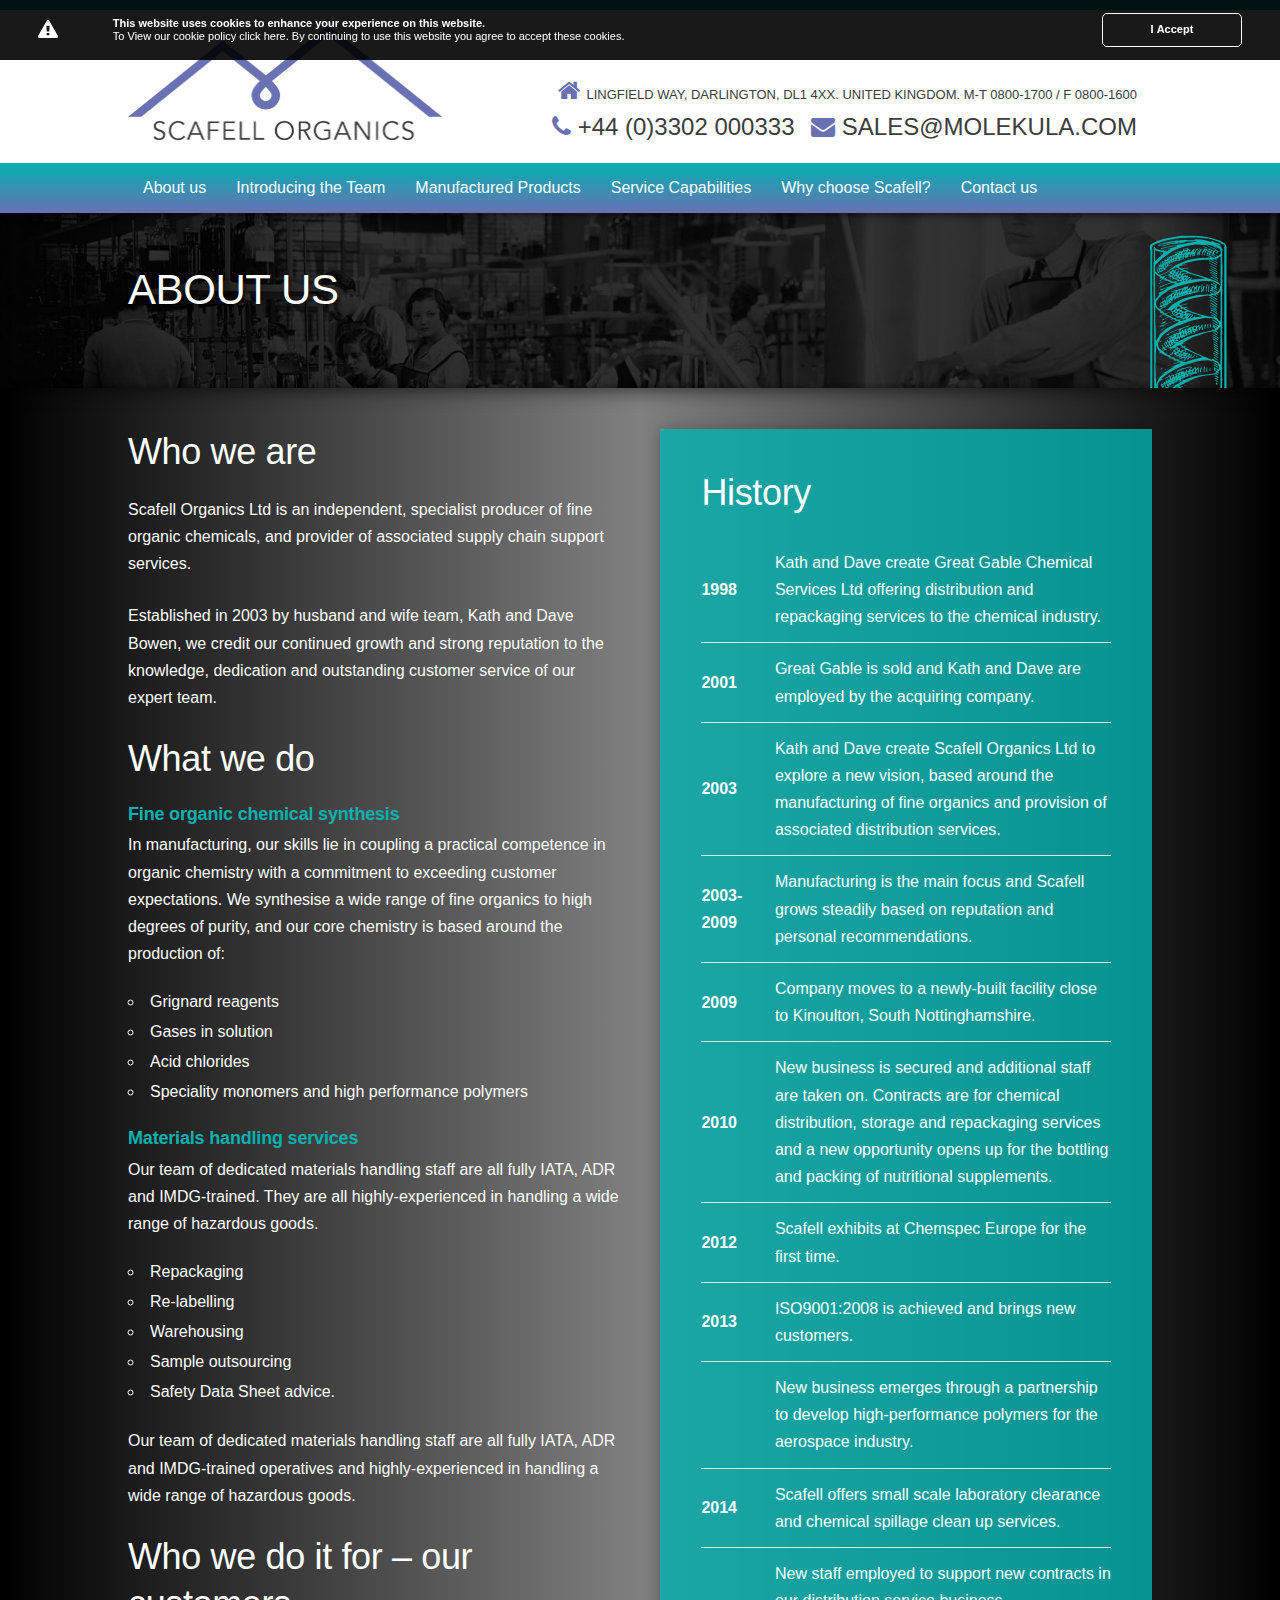
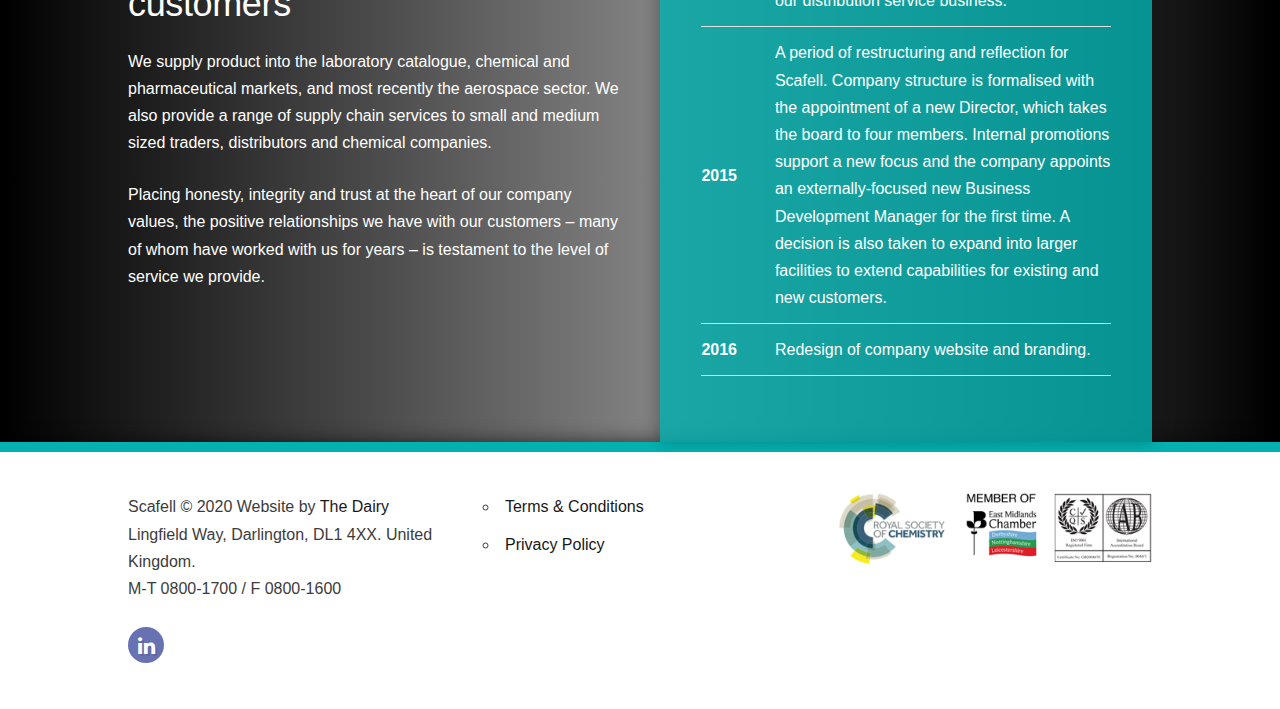
==== about-us/index.html @ ddab3511 "WIP" ====
<!DOCTYPE html>
<html lang="en">
<head>
  <!-- Basic Page Needs
  –––––––––––––––––––––––––––––––––––––––––––––––––– -->
  <meta charset="utf-8">
  <title> &raquo; About us</title>
  <meta name="author" content="">
  <!-- Mobile Specific Metas
  –––––––––––––––––––––––––––––––––––––––––––––––––– -->
  <meta name="viewport" content="width=device-width, initial-scale=1">
  <!-- CSS
  –––––––––––––––––––––––––––––––––––––––––––––––––– -->
  <link href="../wp-content/themes/scafell/style.css" rel="stylesheet">
  <link rel="stylesheet" href="../wp-content/themes/scafell/css/normalize.css">
  <link rel="stylesheet" href="../wp-content/themes/scafell/css/skeleton.css">
  <link rel="stylesheet" href="https://maxcdn.bootstrapcdn.com/font-awesome/4.5.0/css/font-awesome.min.css">
  <link rel="stylesheet" href="../wp-content/themes/scafell/slick/slick.css">
  <link rel="stylesheet" href="../wp-content/themes/scafell/slick/slick-theme.css">
  <script type="text/javascript" src="http://code.jquery.com/jquery-2.1.0.js"></script>
  <!-- Favicon
  –––––––––––––––––––––––––––––––––––––––––––––––––– -->
  <link rel="shortcut icon" href="../wp-content/themes/scafell/favicon.ico" />
  <link rel='dns-prefetch' href='../index.html' />
<link rel='dns-prefetch' href='http://s.w.org/' />
		<script type="text/javascript">
			window._wpemojiSettings = {"baseUrl":"https:\/\/s.w.org\/images\/core\/emoji\/11\/72x72\/","ext":".png","svgUrl":"https:\/\/s.w.org\/images\/core\/emoji\/11\/svg\/","svgExt":".svg","source":{"concatemoji":"http:\/\/www.scafellorganics.com\/wp-includes\/js\/wp-emoji-release.min.js?ver=01c23e1a652e70f67f09400003072435"}};
			!function(a,b,c){function d(a,b){var c=String.fromCharCode;l.clearRect(0,0,k.width,k.height),l.fillText(c.apply(this,a),0,0);var d=k.toDataURL();l.clearRect(0,0,k.width,k.height),l.fillText(c.apply(this,b),0,0);var e=k.toDataURL();return d===e}function e(a){var b;if(!l||!l.fillText)return!1;switch(l.textBaseline="top",l.font="600 32px Arial",a){case"flag":return!(b=d([55356,56826,55356,56819],[55356,56826,8203,55356,56819]))&&(b=d([55356,57332,56128,56423,56128,56418,56128,56421,56128,56430,56128,56423,56128,56447],[55356,57332,8203,56128,56423,8203,56128,56418,8203,56128,56421,8203,56128,56430,8203,56128,56423,8203,56128,56447]),!b);case"emoji":return b=d([55358,56760,9792,65039],[55358,56760,8203,9792,65039]),!b}return!1}function f(a){var c=b.createElement("script");c.src=a,c.defer=c.type="text/javascript",b.getElementsByTagName("head")[0].appendChild(c)}var g,h,i,j,k=b.createElement("canvas"),l=k.getContext&&k.getContext("2d");for(j=Array("flag","emoji"),c.supports={everything:!0,everythingExceptFlag:!0},i=0;i<j.length;i++)c.supports[j[i]]=e(j[i]),c.supports.everything=c.supports.everything&&c.supports[j[i]],"flag"!==j[i]&&(c.supports.everythingExceptFlag=c.supports.everythingExceptFlag&&c.supports[j[i]]);c.supports.everythingExceptFlag=c.supports.everythingExceptFlag&&!c.supports.flag,c.DOMReady=!1,c.readyCallback=function(){c.DOMReady=!0},c.supports.everything||(h=function(){c.readyCallback()},b.addEventListener?(b.addEventListener("DOMContentLoaded",h,!1),a.addEventListener("load",h,!1)):(a.attachEvent("onload",h),b.attachEvent("onreadystatechange",function(){"complete"===b.readyState&&c.readyCallback()})),g=c.source||{},g.concatemoji?f(g.concatemoji):g.wpemoji&&g.twemoji&&(f(g.twemoji),f(g.wpemoji)))}(window,document,window._wpemojiSettings);
		</script>
		<style type="text/css">
img.wp-smiley,
img.emoji {
	display: inline !important;
	border: none !important;
	box-shadow: none !important;
	height: 1em !important;
	width: 1em !important;
	margin: 0 .07em !important;
	vertical-align: -0.1em !important;
	background: none !important;
	padding: 0 !important;
}
</style>
<link rel='stylesheet' id='contact-form-7-css'  href='../wp-content/plugins/contact-form-7/includes/css/styles.css%3Fver=5.0.css' type='text/css' media='all' />
<link rel='stylesheet' id='cssmenu-styles-css'  href='../wp-content/themes/scafell/cssmenu/styles.css%3Fver=01c23e1a652e70f67f09400003072435.css' type='text/css' media='all' />
<script type='text/javascript' src='../wp-includes/js/jquery/jquery.js%3Fver=1.12.4'></script>
<script type='text/javascript' src='../wp-includes/js/jquery/jquery-migrate.min.js%3Fver=1.4.1'></script>
<link rel='https://api.w.org/' href='../wp-json/index.html' />
<link rel="EditURI" type="application/rsd+xml" title="RSD" href="http://www.scafellorganics.com/xmlrpc.php?rsd" />
<link rel="wlwmanifest" type="application/wlwmanifest+xml" href="../wp-includes/wlwmanifest.xml" /> 

<link rel="canonical" href="../index.html%3Fp=10.html" />
<link rel='shortlink' href='../index.html%3Fp=10.html' />
<link rel="alternate" type="application/json+oembed" href="../wp-json/oembed/1.0/embed%3Furl=http:%252F%252Fwww.scafellorganics.com%252Fabout-us%252F" />
<link rel="alternate" type="text/xml+oembed" href="../wp-json/oembed/1.0/embed%3Furl=http:%252F%252Fwww.scafellorganics.com%252Fabout-us%252F&amp;format=xml" />
<script type="text/javascript">
(function(url){
	if(/(?:Chrome\/26\.0\.1410\.63 Safari\/537\.31|WordfenceTestMonBot)/.test(navigator.userAgent)){ return; }
	var addEvent = function(evt, handler) {
		if (window.addEventListener) {
			document.addEventListener(evt, handler, false);
		} else if (window.attachEvent) {
			document.attachEvent('on' + evt, handler);
		}
	};
	var removeEvent = function(evt, handler) {
		if (window.removeEventListener) {
			document.removeEventListener(evt, handler, false);
		} else if (window.detachEvent) {
			document.detachEvent('on' + evt, handler);
		}
	};
	var evts = 'contextmenu dblclick drag dragend dragenter dragleave dragover dragstart drop keydown keypress keyup mousedown mousemove mouseout mouseover mouseup mousewheel scroll'.split(' ');
	var logHuman = function() {
		if (window.wfLogHumanRan) { return; }
		window.wfLogHumanRan = true;
		var wfscr = document.createElement('script');
		wfscr.type = 'text/javascript';
		wfscr.async = true;
		wfscr.src = url + '&r=' + Math.random();
		(document.getElementsByTagName('head')[0]||document.getElementsByTagName('body')[0]).appendChild(wfscr);
		for (var i = 0; i < evts.length; i++) {
			removeEvent(evts[i], logHuman);
		}
	};
	for (var i = 0; i < evts.length; i++) {
		addEvent(evts[i], logHuman);
	}
})('//www.scafellorganics.com/?wordfence_lh=1&hid=ABCF473D843DA428D9F3A5C34EE5E141');
</script>  <style>
	    </style>  
</head>
<body>
    <section id="header">
    	<div class="container">
        	<div class="row">
            	<div class="four columns logo-holder">
                	<a href="../index.html" id="logo">
                    <img src="../wp-content/themes/scafell/images/logo.png" alt="Scafell">
                	</a>
                </div>
                <div class="eight columns">
                	<div class="contact-details">
                    	<i class="fa fa-home"></i> <span class="small">Lingfield Way, Darlington, DL1 4XX. United Kingdom. <br />
M-T 0800-1700 / F 0800-1600<br />
</span>
                    </div>
                	<div class="contact-details">
                    	<i class="fa fa-phone"></i>&nbsp;+44 (0)3302 000333 <br /><i class="fa fa-envelope"></i>&nbsp;sales@molekula.com                    </div>
                </div>
            </div>
        </div>
    </section>
    <section id="navigation">
    	<div class="container">
    		<div class="row">
						<div id="cssmenu" class="menu-main-menu-container"><ul id="menu-main-menu" class="menu"><li id="menu-item-23" class="menu-item menu-item-type-post_type menu-item-object-page current-menu-item page_item page-item-10 current_page_item active"><a href="../index.html%3Fp=10.html"><span>About us</span></a></li>
<li id="menu-item-25" class="menu-item menu-item-type-post_type menu-item-object-page"><a href="../index.html%3Fp=12.html"><span>Introducing the Team</span></a></li>
<li id="menu-item-26" class="menu-item menu-item-type-post_type menu-item-object-page"><a href="../index.html%3Fp=14.html"><span>Manufactured Products</span></a></li>
<li id="menu-item-28" class="menu-item menu-item-type-post_type menu-item-object-page"><a href="../index.html%3Fp=16.html"><span>Service Capabilities</span></a></li>
<li id="menu-item-29" class="menu-item menu-item-type-post_type menu-item-object-page"><a href="../index.html%3Fp=18.html"><span>Why choose Scafell?</span></a></li>
<li id="menu-item-24" class="menu-item menu-item-type-post_type menu-item-object-page"><a href="../index.html%3Fp=20.html"><span>Contact us</span></a></li>
</ul></div>			</div>
        </div>
    </section>
    <section id="navigation-mobile">
    	<div class="container">
        	<div class="row">
            	<div class="twelve columns">
                    <input type="checkbox" id="op"></input>
                        <div class="lower">
                            <label for="op">&#9776;</label>
                        </div>
                        <div class="overlay overlay-hugeinc">
                            <label for="op"></label>
                                <nav>
                                    <h3>MENU</h3>
                                    <div class="menu-main-menu-container"><ul id="menu-main-menu-1" class="menu"><li class="menu-item menu-item-type-post_type menu-item-object-page current-menu-item page_item page-item-10 current_page_item menu-item-23"><a href="../index.html%3Fp=10.html">About us</a></li>
<li class="menu-item menu-item-type-post_type menu-item-object-page menu-item-25"><a href="../index.html%3Fp=12.html">Introducing the Team</a></li>
<li class="menu-item menu-item-type-post_type menu-item-object-page menu-item-26"><a href="../index.html%3Fp=14.html">Manufactured Products</a></li>
<li class="menu-item menu-item-type-post_type menu-item-object-page menu-item-28"><a href="../index.html%3Fp=16.html">Service Capabilities</a></li>
<li class="menu-item menu-item-type-post_type menu-item-object-page menu-item-29"><a href="../index.html%3Fp=18.html">Why choose Scafell?</a></li>
<li class="menu-item menu-item-type-post_type menu-item-object-page menu-item-24"><a href="../index.html%3Fp=20.html">Contact us</a></li>
</ul></div>                                </nav>
                        </div>
                </div>
             
            </div>
        </div>
    </section>		<section id="sec-title">
    	<div class="symbol-4">
    	<div class="container">
        	<div class="row">
            	<div class="twelve columns">
                	<h2>About us</h2>
                                    </div>
            </div>
        </div>
        </div>
    </section>
    <section id="default-content">
        <div class="container">
            <div class="row">
                <div class="six columns default-content" >
                    <h3>Who we are</h3>                    <p>Scafell Organics Ltd is an independent, specialist producer of fine organic chemicals, and provider of associated supply chain support services.</p>
<p>Established in 2003 by husband and wife team, Kath and Dave Bowen, we credit our continued growth and strong reputation to the knowledge, dedication and outstanding customer service of our expert team.</p>
                    <h3>What we do</h3>                    <h5><strong>Fine organic chemical synthesis</strong></h5>
<p>In manufacturing, our skills lie in coupling a practical competence in organic chemistry with a commitment to exceeding customer expectations. We synthesise a wide range of fine organics to high degrees of purity, and our core chemistry is based around the production of:</p>
<ul>
<li>Grignard reagents</li>
<li>Gases in solution</li>
<li>Acid chlorides</li>
<li>Speciality monomers and high performance polymers</li>
</ul>
<h5><strong>Materials handling services</strong></h5>
<p>Our team of dedicated materials handling staff are all fully IATA, ADR and IMDG-trained. They are all highly-experienced in handling a wide range of hazardous goods.</p>
<ul>
<li>Repackaging</li>
<li>Re-labelling</li>
<li>Warehousing</li>
<li>Sample outsourcing</li>
<li>Safety Data Sheet advice.</li>
</ul>
<p>Our team of dedicated materials handling staff are all fully IATA, ADR and IMDG-trained operatives and highly-experienced in handling a wide range of hazardous goods.</p>
                    <h3>Who we do it for – our customers</h3>                    <p>We supply product into the laboratory catalogue, chemical and pharmaceutical markets, and most recently the aerospace sector. We also provide a range of supply chain services to small and medium sized traders, distributors and chemical companies.</p>
<p>Placing honesty, integrity and trust at the heart of our company values, the positive relationships we have with our customers – many of whom have worked with us for years – is testament to the level of service we provide.</p>
 
                </div>
                <div class="six columns default-content history" >
                   	<h3>History</h3>                    <table>
<tbody>
<tr>
<td><strong>1998</strong></td>
<td>Kath and Dave create Great Gable Chemical Services Ltd offering distribution and repackaging services to the chemical industry.</td>
</tr>
<tr>
<td><strong>2001</strong></td>
<td>Great Gable is sold and Kath and Dave are employed by the acquiring company.</td>
</tr>
<tr>
<td><strong>2003</strong></td>
<td>Kath and Dave create Scafell Organics Ltd to explore a new vision, based around the manufacturing of fine organics and provision of associated distribution services.</td>
</tr>
<tr>
<td><strong>2003-2009</strong></td>
<td>Manufacturing is the main focus and Scafell grows steadily based on reputation and personal recommendations.</td>
</tr>
<tr>
<td><strong>2009</strong></td>
<td>Company moves to a newly-built facility close to Kinoulton, South Nottinghamshire.</td>
</tr>
<tr>
<td><strong>2010</strong></td>
<td>New business is secured and additional staff are taken on. Contracts are for chemical distribution, storage and repackaging services and a new opportunity opens up for the bottling and packing of nutritional supplements.</td>
</tr>
<tr>
<td><strong>2012</strong></td>
<td>Scafell exhibits at Chemspec Europe for the first time.</td>
</tr>
<tr>
<td><strong>2013</strong></td>
<td>ISO9001:2008 is achieved and brings new customers.</td>
</tr>
<tr>
<td></td>
<td>New business emerges through a partnership to develop high-performance polymers for the aerospace industry.</td>
</tr>
<tr>
<td><strong>2014</strong></td>
<td>Scafell offers small scale laboratory clearance and chemical spillage clean up services.</td>
</tr>
<tr>
<td></td>
<td>New staff employed to support new contracts in our distribution service business.</td>
</tr>
<tr>
<td><strong>2015</strong></td>
<td>A period of restructuring and reflection for Scafell. Company structure is formalised with the appointment of a new Director, which takes the board to four members. Internal promotions support a new focus and the company appoints an externally-focused new Business Development Manager for the first time. A decision is also taken to expand into larger facilities to extend capabilities for existing and new customers.</td>
</tr>
<tr>
<td><strong>2016</strong></td>
<td>Redesign of company website and branding.</td>
</tr>
</tbody>
</table>
 
                </div>
            </div>
            
        </div>
    </section>
<section id="footer">
	<div class="container">
    	<div class="row">
        	<div class="four columns">
            	<p>Scafell &copy; 2020 Website by <a href="http://thedairy.biz" target="_blank">The Dairy</a><br />
                Lingfield Way, Darlington, DL1 4XX. United Kingdom. <br />
M-T 0800-1700 / F 0800-1600<br />
 </p>
                <div class="social-media">
                	                                                                                <a href="https://www.linkedin.com/company/2058125?trk=tyah&trkInfo=clickedVertical%3Acompany%2CclickedEntityId%3A2058125%2Cidx%3A2-1-2%2CtarId%3A1459525324317%2Ctas%3Ascafell%20organics" class="icon" target="_blank"><i class="fa fa-linkedin"></i></a>                                    </div>
            </div>
            				<div class="four columns"><div class="menu-footer-menu-container"><ul id="menu-footer-menu" class="menu"><li id="menu-item-46" class="menu-item menu-item-type-custom menu-item-object-custom menu-item-46"><a href="http://scafell.helpfulpanel.co.uk/wp-content/uploads/2016/04/Scafell_termsandconditions.pdf">Terms &#038; Conditions</a></li>
<li id="menu-item-47" class="menu-item menu-item-type-custom menu-item-object-custom menu-item-47"><a href="http://scafell.helpfulpanel.co.uk/wp-content/uploads/2016/04/Scafell_privacypolicy.pdf">Privacy Policy</a></li>
</ul></div></div><div class="four columns">			<div class="textwidget"><img src="../wp-content/uploads/2016/03/footer-logos.png"></div>
		</div>                        
        </div>
    </div>
</section>
<!-- End Document
  –––––––––––––––––––––––––––––––––––––––––––––––––– -->
<script type='text/javascript'>
	var docCookies = {
	  getItem: function (sKey) {
		if (!sKey) { return null; }
		return decodeURIComponent(document.cookie.replace(new RegExp("(?:(?:^|.*;)\\s*" + encodeURIComponent(sKey).replace(/[\-\.\+\*]/g, "\\$&") + "\\s*\\=\\s*([^;]*).*$)|^.*$"), "$1")) || null;
	  },
	  setItem: function (sKey, sValue, vEnd, sPath, sDomain, bSecure) {
		if (!sKey || /^(?:expires|max\-age|path|domain|secure)$/i.test(sKey)) { return false; }
		var sExpires = "";
		if (vEnd) {
		  switch (vEnd.constructor) {
			case Number:
			  sExpires = vEnd === Infinity ? "; expires=Fri, 31 Dec 9999 23:59:59 GMT" : "; max-age=" + vEnd;
			  break;
			case String:
			  sExpires = "; expires=" + vEnd;
			  break;
			case Date:
			  sExpires = "; expires=" + vEnd.toUTCString();
			  break;
		  }
		}
		document.cookie = encodeURIComponent(sKey) + "=" + encodeURIComponent(sValue) + sExpires + (sDomain ? "; domain=" + sDomain : "") + (sPath ? "; path=" + sPath : "") + (bSecure ? "; secure" : "");
		return true;
	  },
	  removeItem: function (sKey, sPath, sDomain) {
		if (!this.hasItem(sKey)) { return false; }
		document.cookie = encodeURIComponent(sKey) + "=; expires=Thu, 01 Jan 1970 00:00:00 GMT" + (sDomain ? "; domain=" + sDomain : "") + (sPath ? "; path=" + sPath : "");
		return true;
	  },
	  hasItem: function (sKey) {
		if (!sKey) { return false; }
		return (new RegExp("(?:^|;\\s*)" + encodeURIComponent(sKey).replace(/[\-\.\+\*]/g, "\\$&") + "\\s*\\=")).test(document.cookie);
	  },
	  keys: function () {
		var aKeys = document.cookie.replace(/((?:^|\s*;)[^\=]+)(?=;|$)|^\s*|\s*(?:\=[^;]*)?(?:\1|$)/g, "").split(/\s*(?:\=[^;]*)?;\s*/);
		for (var nLen = aKeys.length, nIdx = 0; nIdx < nLen; nIdx++) { aKeys[nIdx] = decodeURIComponent(aKeys[nIdx]); }
		return aKeys;
	  }
	};
	
	function change_size(element, size) {
		var new_size;
		var current = parseInt(docCookies.getItem("FontSize"));
		if (current !== "") {
			current = parseInt(element.css('font-size'));
		}
		if (size === 'smaller') {
			if (current > 15) {
				new_size = current - 2;
			}
		} else if (size === 'bigger') {
			if (current < 24) {
				new_size = current + 2;
			}
		}
		element.css('font-size', new_size + 'px');
		docCookies.setItem("FontSize", new_size, Infinity);
	}
	
	$('#smaller').click(function () {
		change_size($('p'), 'smaller');
	})
	
	$('#bigger').click(function () {
		change_size($('p'), 'bigger');
	});

	var fontSize = docCookies.getItem("FontSize");
	if (fontSize) {
		$('p').css('font-size', fontSize + 'px');
	}
</script>
<script type="text/javascript">
	// step 1
	// does the acceptance cookie already exist?
	var acceptanceCookie;
	acceptanceCookie = getCookie("acceptanceCookie");
	
	
	if (acceptanceCookie != "YES") {
		showAcceptanceCookie();
	}
	// step 2
	// if acceptanceCookie doesn't exist - then build the warning
	function showAcceptanceCookie() {
		
		var cookieWarningContainer = document.createElement("div");
		cookieWarningContainer.id = "cookieWarning";
		
		var cookieWarningHTML = "<div id='cookieWarningIcon'><i class='fa fa-exclamation-triangle'></i></div>";
		cookieWarningHTML = cookieWarningHTML + "<p><strong>This website uses cookies to enhance your experience on this website.</strong><br />To View our cookie policy <a href='http://www.scafellorganics.com/privacy-policy/'>click here</a>. By continuing to use this website you agree to accept these cookies.</p>";
		cookieWarningHTML = cookieWarningHTML + "<a href='../index.html%3Fp=10.html#acceptCookieWarning' onclick='acceptCookieWarning()' id='cookieWarningAccept'>I&nbsp;Accept</a>";
		
		
		
		cookieWarningContainer.innerHTML = cookieWarningHTML;
		document.body.appendChild(cookieWarningContainer);
		
	}
	// step 3
	// action when someone clicks accept
	function acceptCookieWarning() {
		setCookie("acceptanceCookie","YES",3650);
		document.body.removeChild(document.getElementById("cookieWarning"));
	}
	// Extra functions
	function getCookie(c_name) {
		var i,x,y,ARRcookies=document.cookie.split(";");
			for (i=0;i<ARRcookies.length;i++) {
			x=ARRcookies[i].substr(0,ARRcookies[i].indexOf("="));
			y=ARRcookies[i].substr(ARRcookies[i].indexOf("=")+1);
			x=x.replace(/^\s+|\s+$/g,"");
			if (x==c_name) {
				return unescape(y);
			}
		}
	}
	function setCookie(c_name,value,exdays) {
		var exdate=new Date();
		exdate.setDate(exdate.getDate() + exdays);
		var c_value=escape(value) + ((exdays==null) ? "" : "; expires="+exdate.toUTCString());
		document.cookie=c_name + "=" + c_value;
	}
</script>
  
<script type='text/javascript'>
/* <![CDATA[ */
var wpcf7 = {"apiSettings":{"root":"http:\/\/www.scafellorganics.com\/wp-json\/contact-form-7\/v1","namespace":"contact-form-7\/v1"},"recaptcha":{"messages":{"empty":"Please verify that you are not a robot."}}};
/* ]]> */
</script>
<script type='text/javascript' src='../wp-content/plugins/contact-form-7/includes/js/scripts.js%3Fver=5.0'></script>
<script type='text/javascript' src='../wp-includes/js/wp-embed.min.js%3Fver=01c23e1a652e70f67f09400003072435'></script>
</body>
</html>
---- wp-content/themes/scafell/style.css ----
/*
Theme Name: Scafell
Theme URI: http://fah-designs.co.uk/mqworld
Description: A bespoke responsive theme built with Skeleton
Author: Simon Wade
Author URI: http://fah-designs.co.uk
Version: 1.0
Tags: responsive, skeleton, boilerplate,
*/

input.wpcf7-form-control.wpcf7-text, textarea.wpcf7-form-control.wpcf7-textarea {color:#333;}
input.wpcf7-form-control.wpcf7-submit {color:#fff;}
---- wp-content/themes/scafell/css/skeleton.css ----
/*
* Skeleton V2.0.4
* Copyright 2014, Dave Gamache
* www.getskeleton.com
* Free to use under the MIT license.
* http://www.opensource.org/licenses/mit-license.php
* 12/29/2014
*/


/* Table of contents
––––––––––––––––––––––––––––––––––––––––––––––––––
- Grid
- Base Styles
- Typography
- Links
- Buttons
- Forms
- Lists
- Code
- Tables
- Spacing
- Utilities
- Clearing
- Media Queries
*/


/* Grid
–––––––––––––––––––––––––––––––––––––––––––––––––– */
.container {
  position: relative;
  width: 100%;
  max-width: 960px;
  margin: 0 auto;
  padding: 0 20px;
  box-sizing: border-box; }
.column,
.columns {
  width: 100%;
  float: left;
  box-sizing: border-box; }

/* For devices larger than 400px */
@media (min-width: 400px) {
  .container {
    width: 85%;
    padding: 0; }
}

/* For devices larger than 550px */
@media (min-width: 550px) {
  .container {
    width: 80%; }
  .column,
  .columns {
    margin-left: 4%; }
  .column:first-child,
  .columns:first-child {
    margin-left: 0; }

  .one.column,
  .one.columns                    { width: 4.66666666667%; }
  .two.columns                    { width: 13.3333333333%; }
  .three.columns                  { width: 22%;            }
  .four.columns                   { width: 30.6666666667%; }
  .five.columns                   { width: 39.3333333333%; }
  .six.columns                    { width: 48%;            }
  .seven.columns                  { width: 56.6666666667%; }
  .eight.columns                  { width: 65.3333333333%; }
  .nine.columns                   { width: 74.0%;          }
  .ten.columns                    { width: 82.6666666667%; }
  .eleven.columns                 { width: 91.3333333333%; }
  .twelve.columns                 { width: 100%; margin-left: 0; }

  .one-third.column               { width: 30.6666666667%; }
  .two-thirds.column              { width: 65.3333333333%; }

  .one-half.column                { width: 48%; }

  /* Offsets */
  .offset-by-one.column,
  .offset-by-one.columns          { margin-left: 8.66666666667%; }
  .offset-by-two.column,
  .offset-by-two.columns          { margin-left: 17.3333333333%; }
  .offset-by-three.column,
  .offset-by-three.columns        { margin-left: 26%;            }
  .offset-by-four.column,
  .offset-by-four.columns         { margin-left: 34.6666666667%; }
  .offset-by-five.column,
  .offset-by-five.columns         { margin-left: 43.3333333333%; }
  .offset-by-six.column,
  .offset-by-six.columns          { margin-left: 52%;            }
  .offset-by-seven.column,
  .offset-by-seven.columns        { margin-left: 60.6666666667%; }
  .offset-by-eight.column,
  .offset-by-eight.columns        { margin-left: 69.3333333333%; }
  .offset-by-nine.column,
  .offset-by-nine.columns         { margin-left: 78.0%;          }
  .offset-by-ten.column,
  .offset-by-ten.columns          { margin-left: 86.6666666667%; }
  .offset-by-eleven.column,
  .offset-by-eleven.columns       { margin-left: 95.3333333333%; }

  .offset-by-one-third.column,
  .offset-by-one-third.columns    { margin-left: 34.6666666667%; }
  .offset-by-two-thirds.column,
  .offset-by-two-thirds.columns   { margin-left: 69.3333333333%; }

  .offset-by-one-half.column,
  .offset-by-one-half.columns     { margin-left: 52%; }

}


/* Base Styles
–––––––––––––––––––––––––––––––––––––––––––––––––– */
/* NOTE
html is set to 62.5% so that all the REM measurements throughout Skeleton
are based on 10px sizing. So basically 1.5rem = 15px :) */
html {
  font-size: 62.5%; }
body {
  font-size: 1.5em; /* currently ems cause chrome bug misinterpreting rems on body element */
  line-height: 1.6;
  font-weight: 400;
  font-family: 'Droid Sans', sans-serif;
  color: #222; }


/* Typography
–––––––––––––––––––––––––––––––––––––––––––––––––– */
h1, h2, h3, h4, h5, h6 {
  margin-top: 0;
  margin-bottom: 2rem;
  font-weight: 300; }
h1 { font-size: 4.0rem; line-height: 1.2;  letter-spacing: -.1rem;}
h2 { font-size: 3.6rem; line-height: 1.25; letter-spacing: -.1rem; }
h3 { font-size: 3.0rem; line-height: 1.3;  letter-spacing: -.1rem; }
h4 { font-size: 2.4rem; line-height: 1.35; letter-spacing: -.08rem; }
h5 { font-size: 1.8rem; line-height: 1.5;  letter-spacing: -.05rem; }
h6 { font-size: 1.5rem; line-height: 1.6;  letter-spacing: 0; }

/* Larger than phablet */
@media (min-width: 550px) {
  h1 { font-size: 5.0rem; }
  h2 { font-size: 4.2rem; }
  h3 { font-size: 3.6rem; }
  h4 { font-size: 3.0rem; }
  h5 { font-size: 2.4rem; }
  h6 { font-size: 1.5rem; }
}

p {
  margin-top: 0; }


/* Links
–––––––––––––––––––––––––––––––––––––––––––––––––– */
a {
  color: #1EAEDB; }
a:hover {
  color: #0FA0CE; }


/* Buttons
–––––––––––––––––––––––––––––––––––––––––––––––––– */
.button,
button,
input[type="submit"],
input[type="reset"],
input[type="button"] {
  display: inline-block;
  height: 38px;
  padding: 0 30px;
  color: #555;
  text-align: center;
  font-size: 11px;
  font-weight: 600;
  line-height: 38px;
  letter-spacing: .1rem;
  text-transform: uppercase;
  text-decoration: none;
  white-space: nowrap;
  background-color: transparent;
  border-radius: 4px;
  border: 1px solid #bbb;
  cursor: pointer;
  box-sizing: border-box; }
.button:hover,
button:hover,
input[type="submit"]:hover,
input[type="reset"]:hover,
input[type="button"]:hover,
.button:focus,
button:focus,
input[type="submit"]:focus,
input[type="reset"]:focus,
input[type="button"]:focus {
  color: #333;
  border-color: #888;
  outline: 0; }
.button.button-primary,
button.button-primary,
input[type="submit"].button-primary,
input[type="reset"].button-primary,
input[type="button"].button-primary {
  color: #FFF;
  background-color: #33C3F0;
  border-color: #33C3F0; }
.button.button-primary:hover,
button.button-primary:hover,
input[type="submit"].button-primary:hover,
input[type="reset"].button-primary:hover,
input[type="button"].button-primary:hover,
.button.button-primary:focus,
button.button-primary:focus,
input[type="submit"].button-primary:focus,
input[type="reset"].button-primary:focus,
input[type="button"].button-primary:focus {
  color: #FFF;
  background-color: #1EAEDB;
  border-color: #1EAEDB; }


/* Forms
–––––––––––––––––––––––––––––––––––––––––––––––––– */
input[type="email"],
input[type="number"],
input[type="search"],
input[type="text"],
input[type="tel"],
input[type="url"],
input[type="password"],
textarea,
select {
  height: 38px;
  padding: 6px 10px; /* The 6px vertically centers text on FF, ignored by Webkit */
  background-color: #fff;
  border: 1px solid #D1D1D1;
  border-radius: 4px;
  box-shadow: none;
  box-sizing: border-box; }
/* Removes awkward default styles on some inputs for iOS */
input[type="email"],
input[type="number"],
input[type="search"],
input[type="text"],
input[type="tel"],
input[type="url"],
input[type="password"],
textarea {
  -webkit-appearance: none;
     -moz-appearance: none;
          appearance: none; }
textarea {
  min-height: 65px;
  padding-top: 6px;
  padding-bottom: 6px; }
input[type="email"]:focus,
input[type="number"]:focus,
input[type="search"]:focus,
input[type="text"]:focus,
input[type="tel"]:focus,
input[type="url"]:focus,
input[type="password"]:focus,
textarea:focus,
select:focus {
  border: 1px solid #33C3F0;
  outline: 0; }
label,
legend {
  display: block;
  margin-bottom: .5rem;
  font-weight: 600; }
fieldset {
  padding: 0;
  border-width: 0; }
input[type="checkbox"],
input[type="radio"] {
  display: inline; }
label > .label-body {
  display: inline-block;
  margin-left: .5rem;
  font-weight: normal; }


/* Lists
–––––––––––––––––––––––––––––––––––––––––––––––––– */
ul {
  list-style: circle inside; }
ol {
  list-style: decimal inside; }
ol, ul {
  padding-left: 0;
  margin-top: 0; }
ul ul,
ul ol,
ol ol,
ol ul {
  margin: 1.5rem 0 1.5rem 3rem;
  font-size: 90%; }
li {
  margin-bottom: 1rem; }


/* Code
–––––––––––––––––––––––––––––––––––––––––––––––––– */
code {
  padding: .2rem .5rem;
  margin: 0 .2rem;
  font-size: 90%;
  white-space: nowrap;
  background: #F1F1F1;
  border: 1px solid #E1E1E1;
  border-radius: 4px; }
pre > code {
  display: block;
  padding: 1rem 1.5rem;
  white-space: pre; }


/* Tables
–––––––––––––––––––––––––––––––––––––––––––––––––– */
th,
td {
  padding: 12px 15px;
  text-align: left;
  border-bottom: 1px solid #E1E1E1; }
th:first-child,
td:first-child {
  padding-left: 0; }
th:last-child,
td:last-child {
  padding-right: 0; }


/* Spacing
–––––––––––––––––––––––––––––––––––––––––––––––––– */
button,
.button {
  margin-bottom: 1rem; }
input,
textarea,
select,
fieldset {
  margin-bottom: 1.5rem; }
pre,
blockquote,
dl,
figure,
table,
p,
ul,
ol,
form {
  margin-bottom: 2.5rem; }


/* Utilities
–––––––––––––––––––––––––––––––––––––––––––––––––– */
.u-full-width {
  width: 100%;
  box-sizing: border-box; }
.u-max-full-width {
  max-width: 100%;
  box-sizing: border-box; }
.u-pull-right {
  float: right; }
.u-pull-left {
  float: left; }


/* Misc
–––––––––––––––––––––––––––––––––––––––––––––––––– */
hr {
  margin-top: 3rem;
  margin-bottom: 3.5rem;
  border-width: 0;
  border-top: 1px solid #E1E1E1; }


/* Clearing
–––––––––––––––––––––––––––––––––––––––––––––––––– */

/* Self Clearing Goodness */
.container:after,
.row:after,
.u-cf {
  content: "";
  display: table;
  clear: both; }


/* Media Queries
–––––––––––––––––––––––––––––––––––––––––––––––––– */
/*
Note: The best way to structure the use of media queries is to create the queries
near the relevant code. For example, if you wanted to change the styles for buttons
on small devices, paste the mobile query code up in the buttons section and style it
there.
*/


/* Larger than mobile */
@media screen and (min-width: 0px) {
	body{
		color:#3c3c3c;
		margin:0;	
		font-family: 'Open Sans', sans-serif;
		font-size: 1.6em; /* currently ems cause chrome bug misinterpreting rems on body element */
		line-height: 1.7;
		background: -webkit-linear-gradient(left,#000,#808080,#000);
		/* For Opera 11.1 to 12.0 */
		background: -o-linear-gradient(left,#000,#808080,#000);
		/* For Fx 3.6 to 15 */
		background: -moz-linear-gradient(left,#000,#808080,#000);
		/* Standard syntax */
		background: linear-gradient(to right,#000,#808080,#000); 	
	}
	.container {
		
		max-width:1280px;			
	} 
	a{
		color:#181818;
		text-decoration:none;
	}
	a:hover{
		color:#24387f;
	}
	img {
		border: 0 none;
		height: auto;
		max-width: 100%;
	}
	h1, h2, h3, h4, h5, h6 {
		letter-spacing:-0.01em;
	}
	.alignright {
		display: block;
		float: right;
		margin: 5px;
	}
	.alignleft {
		display: block;
		float: left;
		margin: 5px;
	}
	.aligncenter {
		display: block;
		margin: 5px;
	}
	.button, button, input[type="submit"], input[type="reset"], input[type="button"] {
		color: #FFF;
	}
	.button:hover, button:hover, input[type="submit"]:hover, input[type="reset"]:hover, input[type="button"]:hover, .button:focus, button:focus, input[type="submit"]:focus, input[type="reset"]:focus, input[type="button"]:focus {
		border-color: #FFF;
		color: #FFF;
		outline: 0 none;
		background:rgba(255,255,255,0.5)
	}
	#header{
		background:#FFF;
		border-top:10px #03b1b0 solid;
	}
	#header .four.columns.logo-holder {
 	   width: 100%;
	}
	#header .eight.columns {
		width: 100%;
	}
	#header .row{
		padding:1.5% 0;
	}
	#header .logo-holder{
		text-align:center;
	}
	#header .contact-details:first-child{
		padding-top:50px;
	}
	#header .contact-details{
		text-align:center;
		font-size:16px;
		color:#3c3c3c;
		text-transform:uppercase;
		padding-right:15px;
		font-weight:300;
		line-height:130%;
	}
	#header .contact-details .fa{
		color:#6971b3;
		margin-left:10px;
	}
	#header .contact-details .small{
		font-size:13px;
	}
	#navigation{
		display:none;
	}
	
	#navigation-mobile{
		background:#03b1b0;
		/*background-image:linear-gradient(#d0a900, #6971b3);*/
		
		box-shadow: inset 1px 4px 9px -6px rgba(0,0,0,0.8);
		font-weight:bold;
		padding:0;
		height:60px;
	}
	
	/* Page Setup
–––––––––––––––––––––––––––––––––––––––––––––––––– */
	
	.slider-content{
		box-shadow:0 0 15px rgba(0,0,0,0.25);
	}
	.slick-prev {
		left: 15px !important;
		z-index: 2147483647 !important;
	}
	.slick-next {
		right: 15px !important;
		z-index: 2147483647 !important;
	}
	.slick-slider {
		margin-bottom: 0px !important; 
	}
	.slick-slide img {
		max-height: 500px;
		width:100%;
		margin-bottom: -5px;
	}
	#frontpage .titles{
		padding-bottom:4%;
	}
	#frontpage .static-image{
		background-repeat:no-repeat;
		background-position:center center; 
		background-size:cover;
		min-height:200px; 
	}
	#default-content .static-image{
		background-repeat:no-repeat;
		background-position:center center; 
		background-size:cover;
		min-height:200px; 
		text-align:center;
	}
	#default-content .static-image img{
		box-shadow:0 0 15px rgba(0,0,0,0.25);
	}
	/* Front Page Setup
–––––––––––––––––––––––––––––––––––––––––––––––––– */
	#frontpage{
		background-size:cover;
		padding:4% 0;
		color:#FFF;
	}
	
	#frontpage h1{
		
		text-transform:uppercase;
		margin:0;
	}
	#frontpage h3{
		font-size:22px;
		text-transform:uppercase;
		margin:0;
	}
	
	/* Page Setup
–––––––––––––––––––––––––––––––––––––––––––––––––– */
	#sec-title{
		background:url(../images/title-background.jpg) 50% 0 fixed;
		background-size:cover;
		padding:1% 0 0 0;
		overflow:hidden;
		box-shadow:inset 0px 1px 10px rgba(0,0,0,0.7); 
		color:#FFF;
		text-shadow:2px 2px 4px rgba(0,0,0,0.5);
		min-width:100%;
		height: auto;
		margin: 0 auto; 
		width: 100%; 
		position: relative; 
	}
	#sec-title .symbol-1{
		background:url(../images/title-symbol-1.png) no-repeat top right;
		padding:3% 0 4% 0;
	}
	#sec-title .symbol-2{
		background:url(../images/title-symbol-2.png) no-repeat top right;
		padding:3% 0 4% 0;
	}
	#sec-title .symbol-3{
		background:url(../images/title-symbol-3.png) no-repeat top right;
		padding:3% 0 4% 0;
	}
	#sec-title .symbol-4{
		background:url(../images/title-symbol-4.png) no-repeat top right;
		padding:3% 0 4% 0;
	}
	#sec-title .symbol-5{
		background:url(../images/title-symbol-1.png) no-repeat top right;
		padding:3% 0 4% 0;
	}
	#sec-title h2{
		text-transform:uppercase;
	}
	#sec-title p{
		max-width:70%;
		font-size:1.1em;
	}
	#sec-title a{
		color:#FFF;
	}
	#sec-title a:hover{
		color:#03b1b0;
	}
	#default-content{
		/*
		background:url(../images/page-background.png) no-repeat top right ;
		background-attachment:fixed;*/
		box-shadow:inset 0px 1px 20px rgba(0,0,0,0.7); 
	}
	.news-page{
		text-align:center
	}
	.news-page .four.columns.default-content {
		width: 100%;
		margin-left:0;
	}
	.default-content{
		padding:4% 0;
		color:#FFF;
	}
	.default-content .button{
		color:#FFF;
	}
	.default-content h1, .default-content h2, .default-content h3{
		color:#FFF;
	}
	.default-content ul li strong{
		color:rgba(3,177,176,1);
		font-size:120%;
	}
	.default-content ul li{
		margin-bottom:0.9rem;
		line-height:130%;
	}
	.default-content h5{
		font-size:18px;
		margin-bottom:0.5rem;
		line-height:130%;
		color:rgba(3,177,176,1);
	}
	.default-content h4{
		color:rgba(3,177,176,1);
	}
	.default-content .white li strong{
		color:#FFF;
		font-size:100%;
	}
	.default-content a{
		color:#FFF
	}
	.default-content a:hover{
		color:#FFF
	}
	.history{
		background:rgba(3,177,176,0.8);
		padding:4%;
		margin-top:4%;
		box-shadow:0 0 15px rgba(0,0,0,0.25);
	}
	.post-image{ 
		margin-bottom:-7px;
	}
	.gallery-content{
		box-shadow:0 0 15px rgba(0,0,0,0.25);
	}
	.post-content{
		width:96%;
		margin:2%;
		display:inline-block;
		padding:0%;
		color:#FFF;
		box-shadow:0 0 15px rgba(0,0,0,0.25);
		background:rgba(105,113,179,0.8);
		vertical-align:middle;
	}
	.post-content .post-holder{
		padding:8% ;
		display:block
	}
	.post-content .post-thumbnail{
		max-height:280px;
		overflow:hidden;
	}
	.post-content a, .pagnation-block a{
		color:#FFF;
	}
	.post-content h4{
		font-size: 2rem;
		color:#fff;
	}
	.pagnation-block{
		margin: 0 auto;
		text-align: center;
		width: 96%;
		padding-bottom:60px;
	}
	#default-sidebar{
		padding-bottom:150px;
	}
	#default-sidebar .widget-holder a{
		color:#FFF;
	}
	/* Team Setup
–––––––––––––––––––––––––––––––––––––––––––––––––– */
	.team-content{
		text-align:center;
	}
	.key-member{
		width:100%;
		float:left;
		display:block;
		margin:2%;
		text-align:center
	}
	.key-member .member-mugshot{
		overflow:hidden;
		height:200px;
		width:200px;
		border:1px solid #FFF;
		border-radius:50%;
		margin:0px auto;
		text-align:center;
		position:relative
	}
	.key-member .member-mugshot img{
		max-width:100%;
		min-height:100%;
	}
	.key-member h5{
		margin-bottom:0;
	}
	.key-member p{
		text-align:left;
	}
	.key-member .role{
		text-align:center;
	}
	.team-member{
		width:100%;
		display:inline-block;
		margin:1%;
		text-align:center;
		vertical-align:top;
	}
	.team-member .member-mugshot{
		overflow:hidden;
		height:200px;
		width:200px;
		border:1px solid #FFF;
		border-radius:50%;
		margin:0px auto;
		text-align:center;
		position:relative
	}
	.team-member .member-mugshot img{
		max-width:100%;
		min-height:100%;
	}
	.team-member h5{
		margin-bottom:0;
	}
	.team-member p{
		text-align:left;
	}
	.team-member .role{
		text-align:center;
	}
	.team-member ul li{
		line-height: 130%;
    	margin-bottom: 0.5rem;
		font-size:12px;
	}
	/* Services Page
–––––––––––––––––––––––––––––––––––––––––––––––––– */
	.services-layout .three.columns.default-content{
		width:100%;
		margin-left:0;
	}
	
	/* Overlay Menu
–––––––––––––––––––––––––––––––––––––––––––––––––– */
	.lower {
		text-align: right;
		color: #fff;
		opacity: 1;
	}
	
	.lower:hover {
		opacity: 1;
	}
	
	/*input{ display:none;}*/
	#op {
		display: none;
	}
	
	.lower label {
		display: block;
		font-size: 50px;
		line-height:50px;
		font-weight: 300;
		text-transform: uppercase;
		text-align:center;
	}
	#mobile-menu {
		z-index: 2147483647;
	}
	.lower label:hover {
		cursor: pointer;
	}
	.overlay {
		position: fixed;
		width: 100%;
		height: 100%;
		top: 0;
		left: 0;
		background: #6971b3;
		overflow:auto;
	}
	.overlay label {
		width: 58px;
		height: 58px;
		position: absolute;
		right: 4%;
		top: 4%;
		background: url(../images/close.png) no-repeat center center;
		z-index: 100;
		cursor: pointer;
	}
	.overlay.overlay-hugeinc h3 {
		padding: 2% 4%;
		color:#FFF;
	}
	.overlay nav {
		text-align: left;
		position: relative;
		top: 35%;
		height: 60%;
		font-size: 17px;
		line-height: 17px;
		-webkit-transform: translateY(-50%);
		transform: translateY(-50%);
	}
	
	.overlay ul {
		list-style: none;
		padding: 0;
		margin: 0 auto;
		display: inline-block;
		height: 100%;
		position: relative;
	}
	
	.overlay ul li {
		display: inline-block;
		height: 20%;
		height: calc(100% / 5);
		width:92%;
		margin:0 4%;
		
	}
	
	.overlay ul li a {
		font-weight: 400;
		display: block;
		color: rgba(255,255,255,1);
		text-decoration: none;
		-webkit-transition: color .2s;
		transition: color .2s;
		text-transform: ulowercase;
		padding:2% 4%;
		border-bottom:1px solid rgba(255,255,255,0.5);
	}
	.overlay ul li:nth-child(odd) a{
		background:rgba(255,255,255,0.0);
	}
	.overlay ul li ul li a{
		background:rgba(255,255,255,0) !important;
		
	}
	.overlay ul li ul {
		margin:0;
		width:100%
	}
	.overlay ul li ul li {
		margin:0;
		width:100.1%
	}
	.overlay ul li ul li a{
		padding:2% 4% 2% 15%;
	}
	
	.overlay ul li a:hover {
		color: #03b1b0 !important;
	}
	
	.overlay ul li a:hover,.overlay ul li a:focus {
		color: #fff;
	}
	
	.lower~.overlay-hugeinc {
		opacity: 0;
		visibility: hidden;
		-webkit-transition: opacity 0.5s,visibility 0 .5s;
		transition: opacity 0.5s,visibility 0 .5s;
	}
	
	#op:checked~.overlay-hugeinc {
		opacity: 1;
		visibility: visible;
		-webkit-transition: opacity .5s;
		transition: opacity .5s;
		z-index: 123456789;
	}
	
	.overlay-hugeinc nav {
		-moz-perspective: 300px;
	}
	
	.overlay-hugeinc nav ul {
		opacity: .4;
		-webkit-transform: translateY(-25%) rotateX(35deg);
		transform: translateY(-25%) rotateX(35deg);
		-webkit-transition: -webkit-transform 0.5s,opacity .5s;
		transition: transform 0.5s,opacity .5s;
	}
	
	#op:checked~.overlay-hugeinc nav ul {
		opacity: 1;
		-webkit-transform: rotateX(0deg);
		transform: rotateX(0deg);
	}
	
	#op:not(:checked)~.overlay-hugeinc nav ul {
		-webkit-transform: translateY(25%) rotateX(-35deg);
		transform: translateY(25%) rotateX(-35deg);
	}

	
	
	
	/* Footer 
	---------------------------------------------------------*/
	#footer{
		border-top:10px solid #03b1b0;
		background:#FFF;
	}
	#footer .row{
		padding:4% 0%;
	}
	#footer h4{
		color:#4a4a4a;
		font-size:2.1rem;
	}	
	
	/* News Setup
	---------------------------------------------------------*/
	.news-holder{
		margin-bottom:4%;
		border-bottom: 1px dotted #dbdbdb;
		position:relative;
	}
	.news-holder h3{
		font-size: 18px;
		font-weight: 700;
		line-height: 120%;
		margin: 2.5% 0 0;
	}
	.news-holder p{
		margin:1% 0;
		font-size: 14px;
    	font-weight: 300;
    	line-height: 130%;
		color:#FFF;
	}
	.news-holder p a{
		color:#FFF;
	}
	.news-holder p:last-child {
		margin:0 0 4% 0; 
	}
	.news-thumbnail img{
		width:100%
	}
	.news-holder p em{
		font-size: 12px;
	}
	.cal-date {
		position: absolute;
		right: 5px;
		top: 0;
		background:#FFF;
		padding:2px;
		color:#6971b3;
		font-family: 'Droid Serif', serif;
		font-size:12px;
		line-height:100%;
		text-align:center;
		box-shadow: 0 0 5px rgba(0, 0, 0, 0.25);
	}
	.cal-date .month{
		font-weight:bold;
		font-size:13px;
	}
	
	
	/* Contact Page
	---------------------------------------------------------*/
	.contact-content{
		width:100%;
		display:block;
		float:left;
		padding-bottom:30px;
	}
	.contact-content .fa{
		font-size:200%;
		width:40px;
		color:#ffffff;
	}
	.contact-content ul{
		list-style:none;
	}
	.contact-content input, .contact-content textarea{
		width:100%;
	}
	input[type="email"], input[type="number"], input[type="search"], input[type="text"], input[type="tel"], input[type="url"], input[type="password"], textarea, select {
		max-width: 100%;
	}
	
	
	/* Social media
	---------------------------------------------------------*/
	
	.social-media{
		display:block;
		margin:1.5% 0;
	}
	.social-media .icon{
		display:inline-block;
		width:30px;
		height:29px;
		background:#6871b2;
		text-align:center;
		border-radius:30px;
		margin-right:1px;
		font-size:20px;
		color:#FFF;
		text-shadow:2px 2px rgba(0,0,0,0.1);
		padding:0px 3px 7px 3px;
		transition: all 0.5s ease;
		
	}
	.social-media .icon:hover{
		background:#03b1b0
	}
	.social-media .icon:last-child{
		margin-right:0%;
	}
	.social-media .icon .fa{
		vertical-align: middle;
	}
	
	/* Cookie Message
	---------------------------------------------------------*/
	#cookieWarning{
		overflow:hidden;
		overflow-x:hidden;
		overflow-y:hidden;
		padding:1% 3%;
		position:fixed;
		top:0px;
		left:0px;
		right:0px;
		width:94%;
		color:#FFF;
		background:rgba(0,0,0,0.9);
		font-size:11px;
		z-index:20000;
		display:table;
	}
	#cookieWarning p{
		vertical-align: middle;
		padding:0 20px 0 0;
		display:table-cell;
		line-height:120%;
	}
	#cookieWarning p a{
		color:#FFF;
	}
	#cookieWarning p a:hover{
		text-decoration:underline;
	}
	#cookieWarningIcon{
		padding-right:20px;
		font-size:20px;
		display:table-cell;
		vertical-align: middle;
	}
	#cookieWarningAccept{
	 	vertical-align: middle;
		background:rgba(0,0,0,0);
		padding:5px 15px;
		border:1px solid #FFF;
		border-radius:5px;
		color:#fff;
		text-decoration:none;
		font-size:11px;
		font-weight:bold;
		margin-top:0.15%;
		display:table-cell;
		text-align:center;
		
	}
	#cookieWarningAccept:hover{
		background:rgba(255,255,255,1);
		color:#000;
	}
	
}
/* Larger than phablet (also point when grid becomes active) */
@media screen and (min-width: 550px) {
	
	
	#navigation{
		display:block;
		background:;
		background-image:linear-gradient(#03b1b0, #6971b3);
	}
	#navigation-mobile{
		display:none;
	}
	
	#default-content .match-height{
		margin-bottom:4%;
		display:inline-flex;
		width:100%;
	}
	#default-content .match-height .columns{
		display:table-cell;
	}
	.three.columns.default-content.news-panel{
		width:48%;
	}
	.nine.columns.slider-content{
		width:48%;
	}
}
/* Larger than tablet */
@media screen and (min-width: 750px) {
	
	.key-member{
		width:46%;
	}
	.team-member{
		width:46%;
		min-height:450px

	}
	.team-member .member-mugshot{
		height:270px;
		width:270px;
	}
	.pagnation-block{
		width: 100%;
		padding-bottom:60px;
	}
	.three.columns.default-content.news-panel{
		width:22%;
	}
	.nine.columns.slider-content{
		width:74%;
	}
	/* Services Page
	–––––––––––––––––––––––––––––––––––––––––––––––––– */
	.services-layout .three.columns.default-content{
		width:48%;
		margin-left:4%;
	}
	.services-layout .three.columns.default-content:first-child{
		margin-left:0;
	}
	
}
/* Larger than desktop */
@media screen and (min-width: 1000px) {
	#header .four.columns.logo-holder {
 	   width: 30.6666%;
	}
	#header .eight.columns {
		width: 65.3333%;
	}
	#header .contact-details{
		text-align:right;
		font-size:24px;
	}
	#header .contact-details br{
		display:none;
	}
	.news-panel{
		min-height:500px;
	}
	.news-page .four.columns.default-content {
    	width: 30.6667%;
		margin-left:4%;
	}
	.news-page .four.columns.default-content:first-child {
		margin-left:0%;
	}
}
/* Larger than Desktop HD */
@media (min-width: 1200px) {
	.key-member{
		width:29.3333%;
	}
	.key-member .member-mugshot{
		height:300px;
		width:300px;
	}
	.team-member{
		width:16%;
	}
	.team-member .member-mugshot{
		height:200px;
		width:200px;
	}
	/* Services Page
	–––––––––––––––––––––––––––––––––––––––––––––––––– */
	.services-layout .three.columns.default-content{
		width:22%;
		margin-left:4%;
	}
	.services-layout .three.columns.default-content:first-child{
		margin-left:0;
	}
	
}
/* Larger than Desktop HD */
@media (min-width: 1440px) {
}
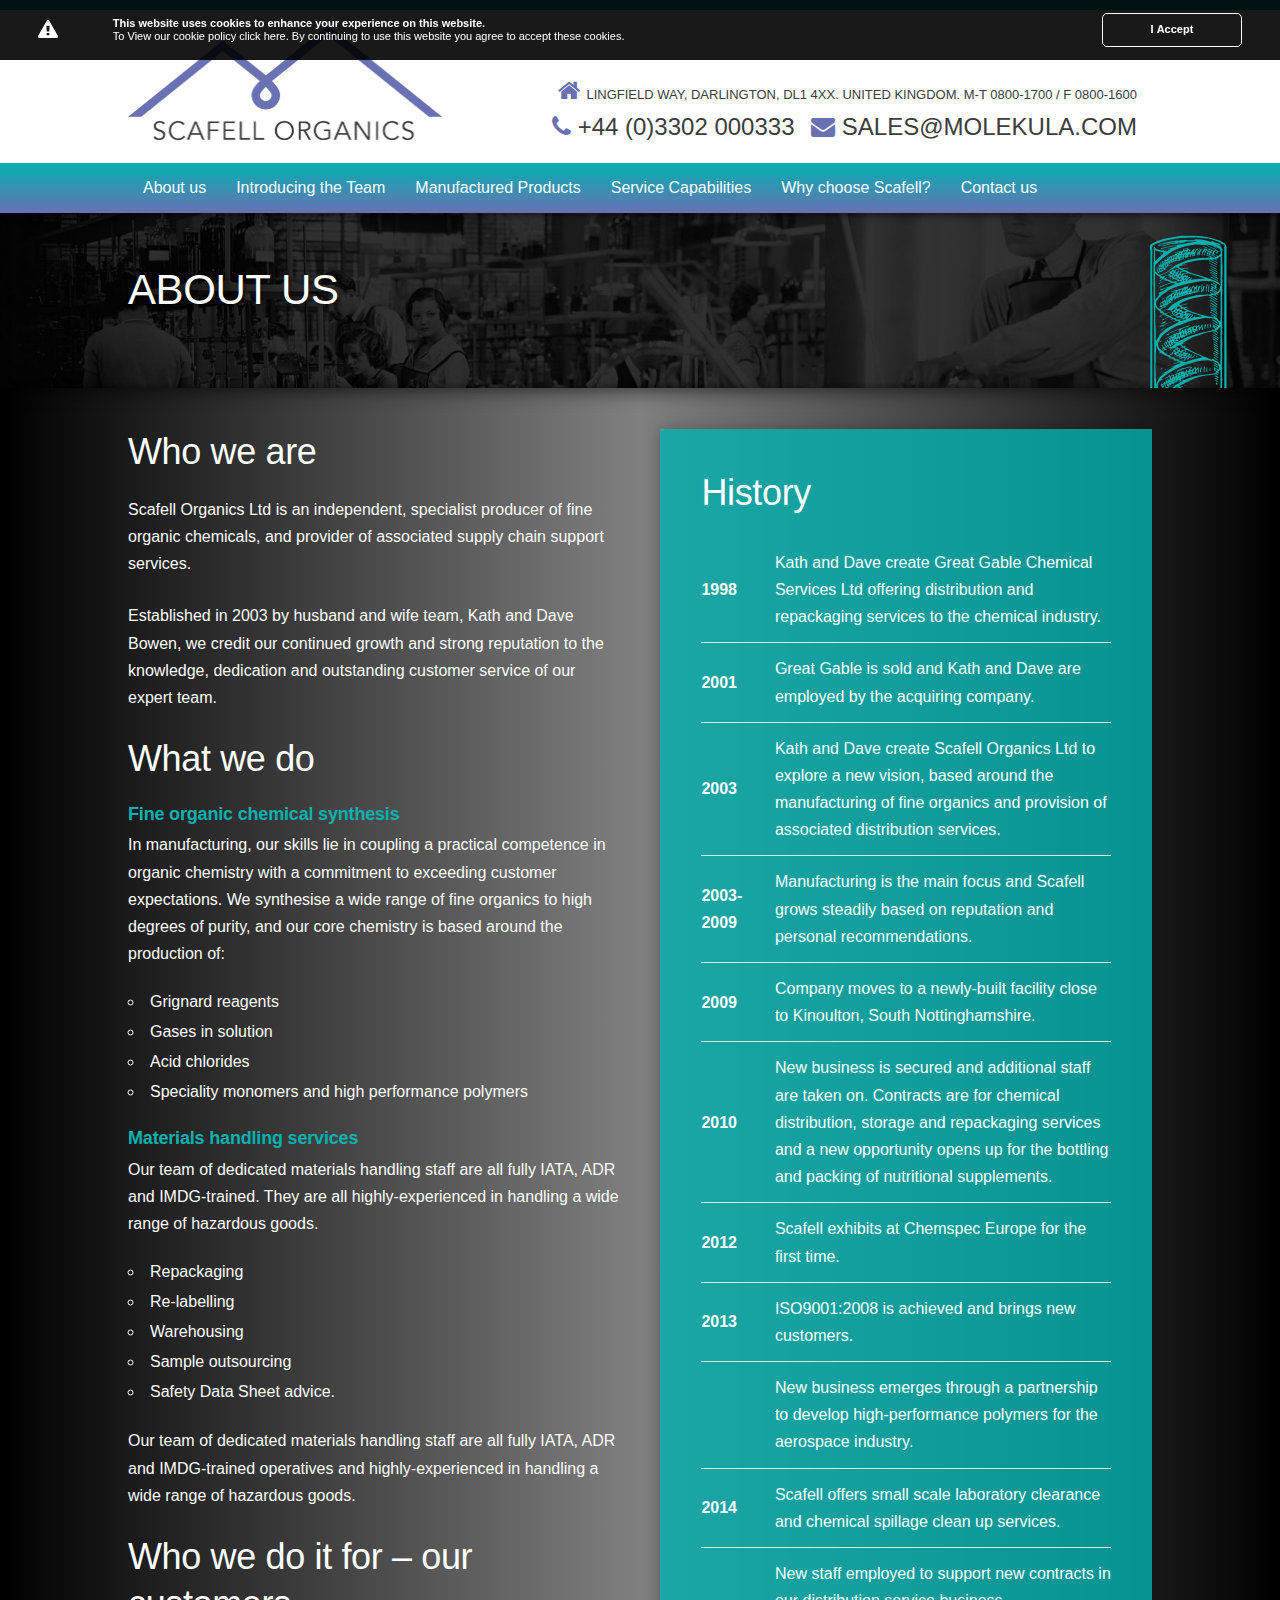
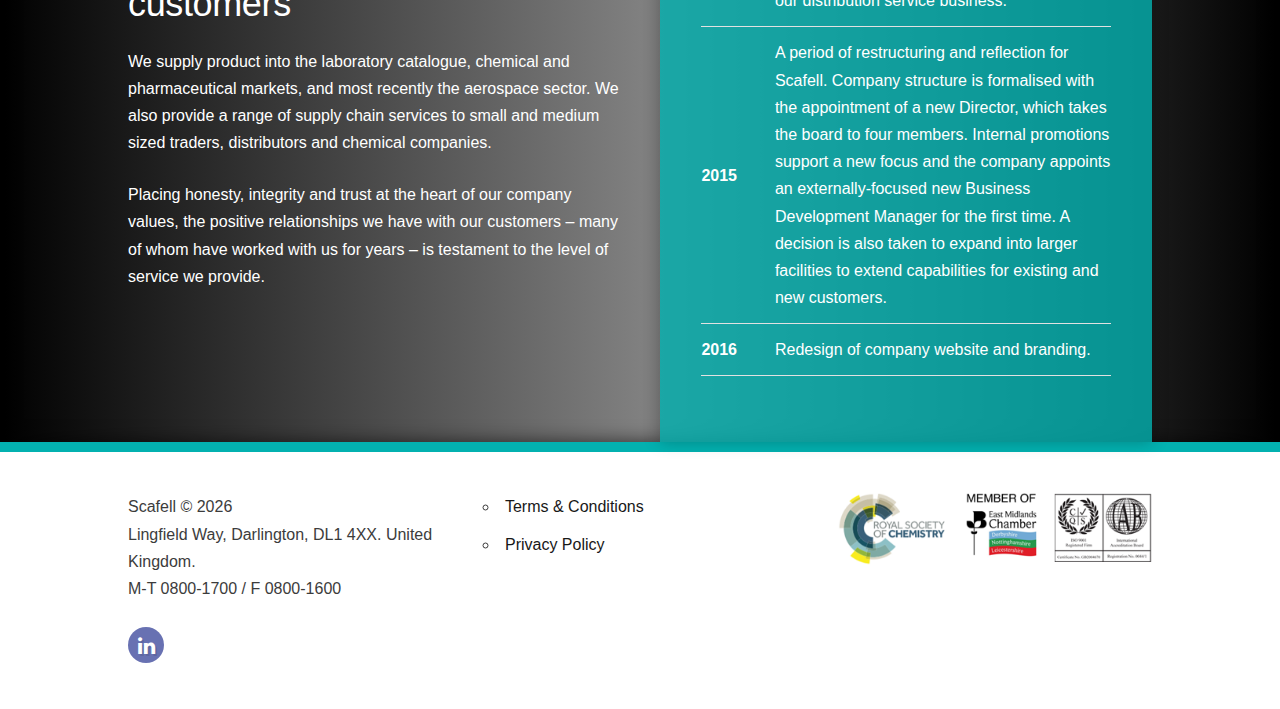
==== commit fb6b2ff5: "fix year, remove The Dairy" ====
--- a/about-us/index.html
+++ b/about-us/index.html
@@ -253,7 +253,7 @@
 	<div class="container">
     	<div class="row">
         	<div class="four columns">
-            	<p>Scafell &copy; 2020 Website by <a href="http://thedairy.biz" target="_blank">The Dairy</a><br />
+            	<p>Scafell &copy; <span id="copyright"><script>document.getElementById('copyright').appendChild(document.createTextNode(new Date().getFullYear()))</script></span><br />
                 Lingfield Way, Darlington, DL1 4XX. United Kingdom. <br />
 M-T 0800-1700 / F 0800-1600<br />
  </p>
@@ -403,4 +403,4 @@
 <script type='text/javascript' src='../wp-content/plugins/contact-form-7/includes/js/scripts.js%3Fver=5.0'></script>
 <script type='text/javascript' src='../wp-includes/js/wp-embed.min.js%3Fver=01c23e1a652e70f67f09400003072435'></script>
 </body>
-</html>+</html>
